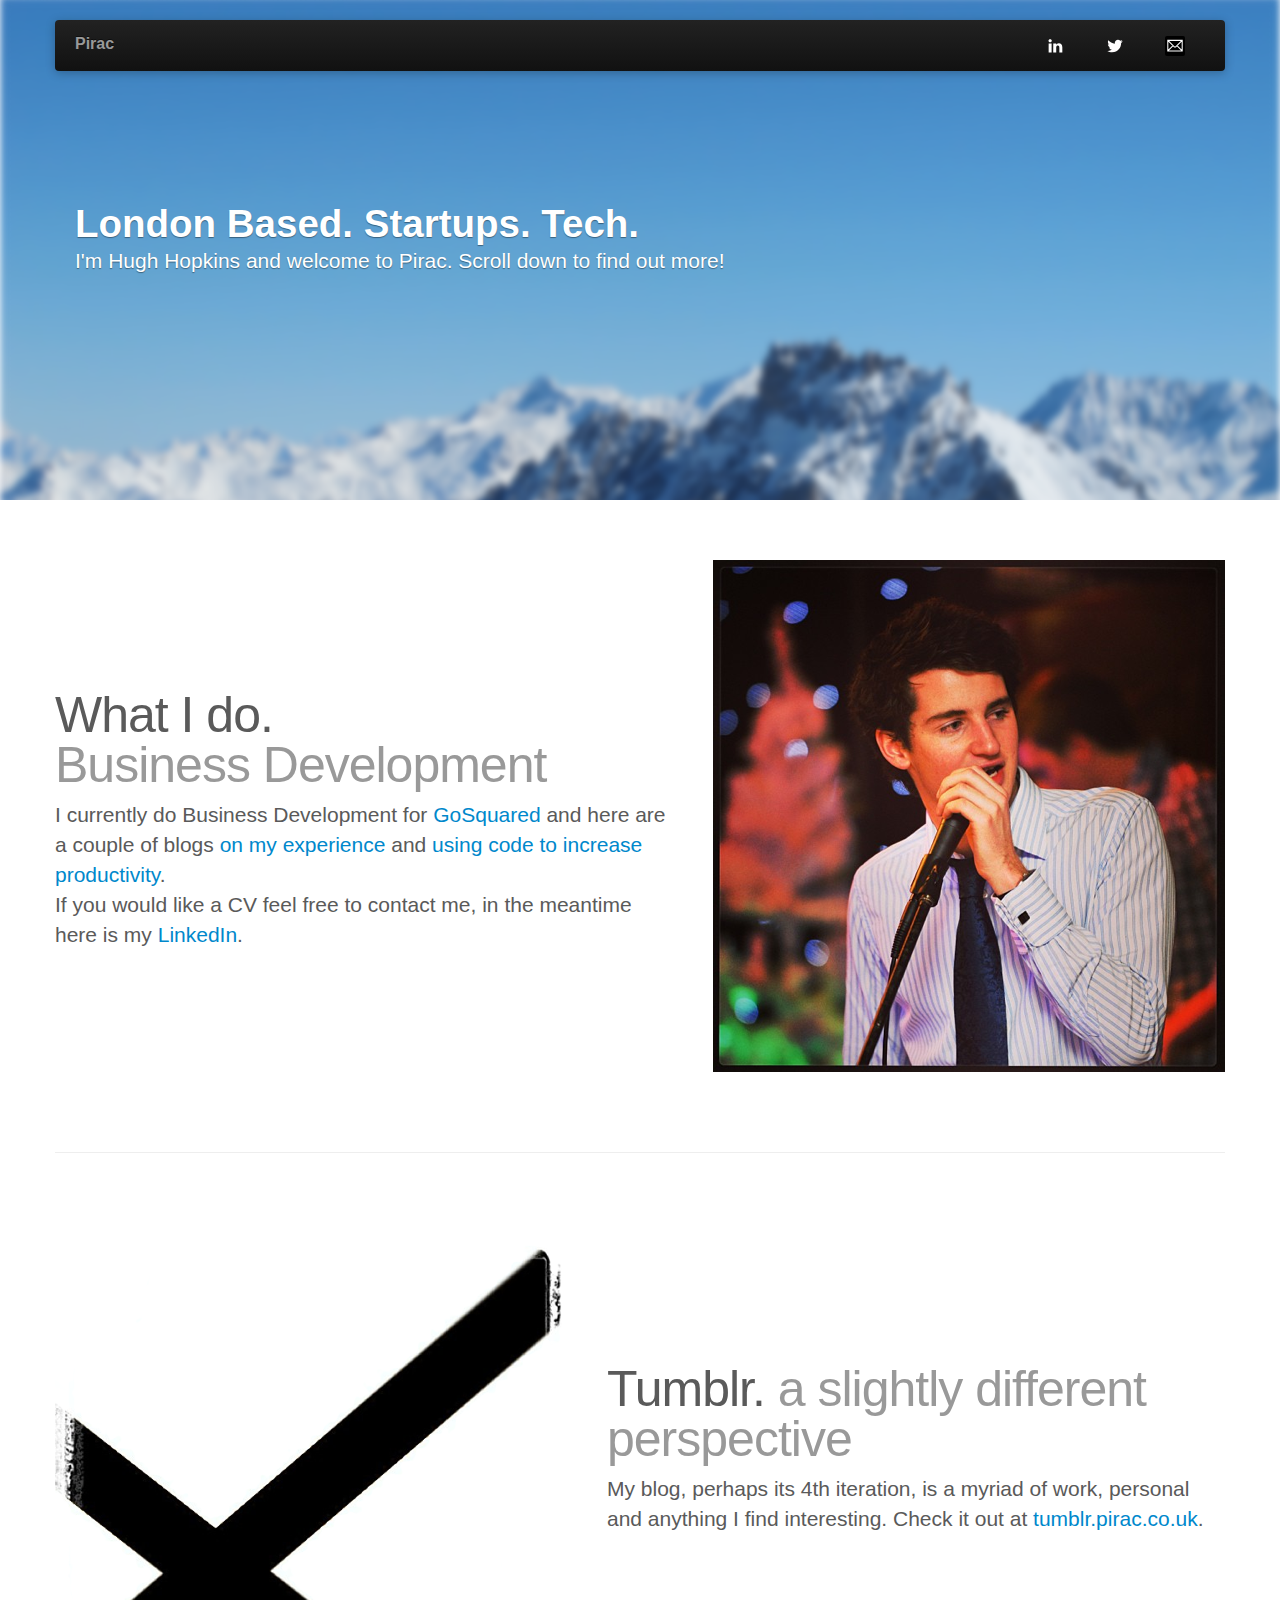
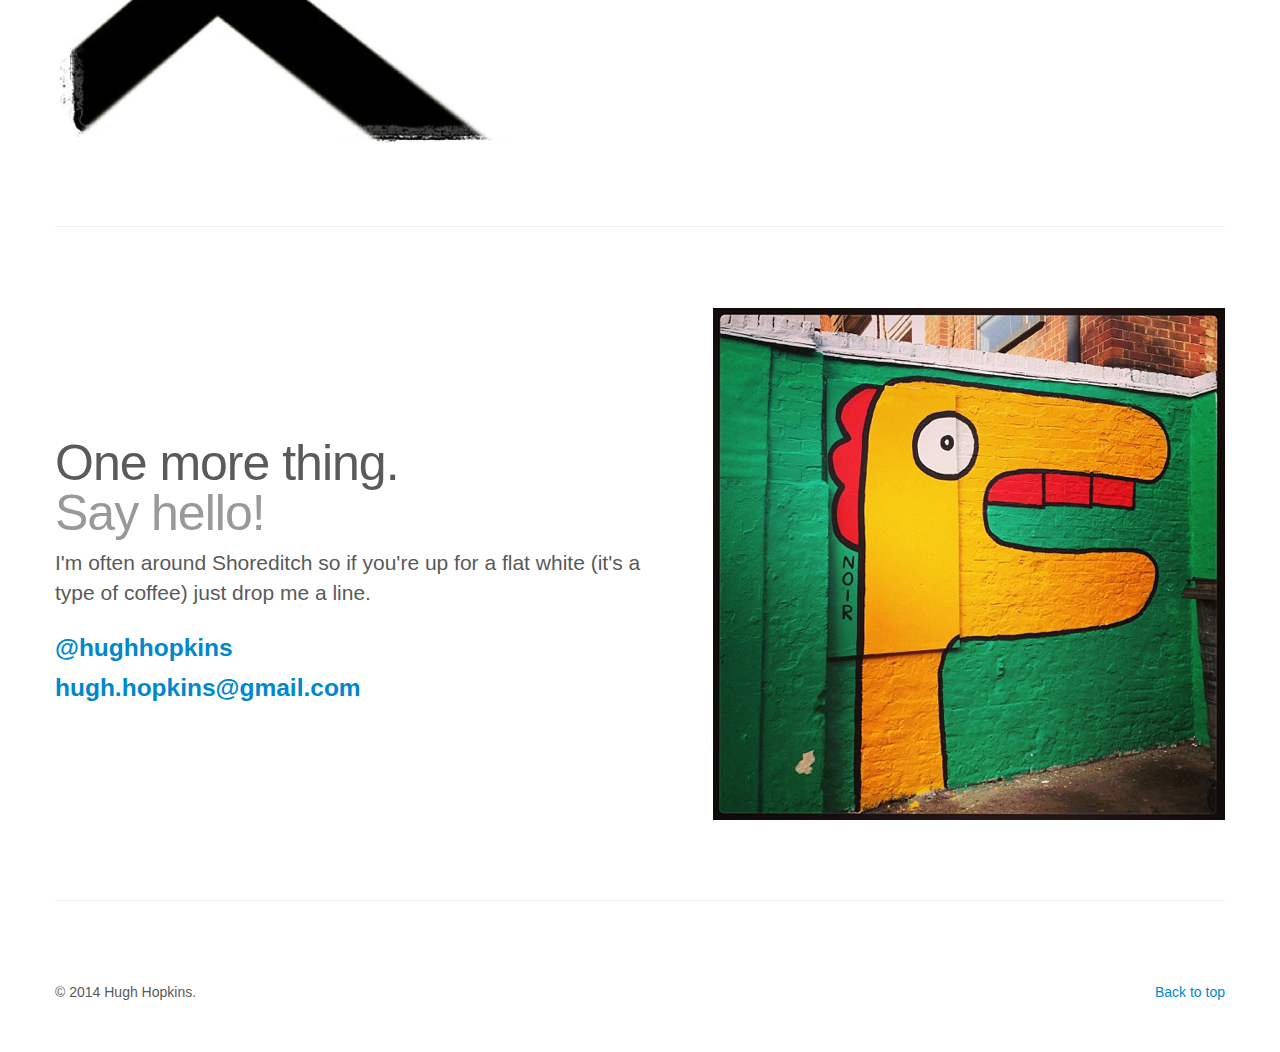
==== index.html @ 7bbf7ff2 "add static site code" ====
<!DOCTYPE html>
<html lang="en">
  <head>
    <meta charset="utf-8">
    <title>Pirac by Hugh Hopkins</title>
    <meta name="viewport" content="width=device-width, initial-scale=1.0">
    <meta name="description" content="">
    <meta name="author" content="">

    <!-- Le styles -->
    <link href="assets/css/bootstrap.css" rel="stylesheet">
    <link href="assets/css/bootstrap-responsive.css" rel="stylesheet">

    <!-- ANALYTICS -->

    <script>
      !function(g,s,q,r,d){r=g[r]=g[r]||function(){(r.q=r.q||[]).push(
      arguments)};d=s.createElement(q);q=s.getElementsByTagName(q)[0];
      d.src='//d1l6p2sc9645hc.cloudfront.net/tracker.js';q.parentNode.
      insertBefore(d,q)}(window,document,'script','_gs');

      _gs('GSN-277625-H');
    </script>

    <!-- global GS tracker -->
    <script>
      !function(g,s,q,r,d){r=g[r]=g[r]||function(){(r.q=r.q||[]).push(
      arguments)};d=s.createElement(q);q=s.getElementsByTagName(q)[0];
      d.src='//d1l6p2sc9645hc.cloudfront.net/tracker.js';q.parentNode.
      insertBefore(d,q)}(window,document,'script','_gs');

      _gs('GSN-132154-C');
    </script>
    
    <style>

    /* GLOBAL STYLES
    -------------------------------------------------- */
    /* Padding below the footer and lighter body text */

    body {
      padding-bottom: 40px;
      color: #5a5a5a;
    }



    /* CUSTOMIZE THE NAVBAR
    -------------------------------------------------- */

    /* Special class on .container surrounding .navbar, used for positioning it into place. */
    .navbar-wrapper {
      position: absolute;
      top: 0;
      left: 0;
      right: 0;
      z-index: 10;
      margin-top: 20px;
      margin-bottom: -90px; /* Negative margin to pull up carousel. 90px is roughly margins and height of navbar. */
    }
    .navbar-wrapper .navbar {

    }

    /* Remove border and change up box shadow for more contrast */
    .navbar .navbar-inner {
      border: 0;
      -webkit-box-shadow: 0 2px 10px rgba(0,0,0,.25);
         -moz-box-shadow: 0 2px 10px rgba(0,0,0,.25);
              box-shadow: 0 2px 10px rgba(0,0,0,.25);
    }

    /* Downsize the brand/project name a bit */
    .navbar .brand {
      padding: 14px 20px 16px; /* Increase vertical padding to match navbar links */
      font-size: 16px;
      font-weight: bold;
      text-shadow: 0 -1px 0 rgba(0,0,0,.5);
    }

    /* Navbar links: increase padding for taller navbar */
    .navbar .nav > li > a {
      padding: 15px 20px;
    }

    /* Offset the responsive button for proper vertical alignment */
    .navbar .btn-navbar {
      margin-top: 10px;
    }



    /* CUSTOMIZE THE CAROUSEL
    -------------------------------------------------- */

    /* Carousel base class */
    .carousel {
      margin-bottom: 60px;
    }

    .carousel .container {
      position: relative;
      z-index: 9;
    }

    .carousel-control {
      height: 80px;
      margin-top: 0;
      font-size: 120px;
      text-shadow: 0 1px 1px rgba(0,0,0,.4);
      background-color: transparent;
      border: 0;
      z-index: 10;
    }

    .carousel .item {
      height: 500px;
    }
    .carousel img {
      position: absolute;
      top: 0;
      left: 0;
      min-width: 100%;
      height: 500px;
    }

    .carousel-caption {
      background-color: transparent;
      position: static;
      max-width: 650px;
      padding: 0 20px;
      margin-top: 200px;
    }
    .carousel-caption h1,
    .carousel-caption .lead {
      margin: 0;
      line-height: 1.25;
      color: #fff;
      text-shadow: 0 1px 1px rgba(0,0,0,.4);
    }
    .carousel-caption .btn {
      margin-top: 10px;
    }



    /* MARKETING CONTENT
    -------------------------------------------------- */

    /* Center align the text within the three columns below the carousel */
    .marketing .span4 {
      text-align: center;
    }
    .marketing h2 {
      font-weight: normal;
    }
    .marketing .span4 p {
      margin-left: 10px;
      margin-right: 10px;
    }


    /* Featurettes
    ------------------------- */

    .featurette-divider {
      margin: 80px 0; /* Space out the Bootstrap <hr> more */
    }
    .featurette {
      padding-top: 120px; /* Vertically center images part 1: add padding above and below text. */
      overflow: hidden; /* Vertically center images part 2: clear their floats. */
    }
    .featurette-image {
      margin-top: -120px; /* Vertically center images part 3: negative margin up the image the same amount of the padding to center it. */
    }

    /* Give some space on the sides of the floated elements so text doesn't run right into it. */
    .featurette-image.pull-left {
      margin-right: 40px;
    }
    .featurette-image.pull-right {
      margin-left: 40px;
    }

    /* Thin out the marketing headings */
    .featurette-heading {
      font-size: 50px;
      font-weight: 300;
      line-height: 1;
      letter-spacing: -1px;
    }



    /* RESPONSIVE CSS
    -------------------------------------------------- */

    @media (max-width: 979px) {

      .container.navbar-wrapper {
        margin-bottom: 0;
        width: auto;
      }
      .navbar-inner {
        border-radius: 0;
        margin: -20px 0;
      }

      .carousel .item {
        height: 500px;
      }
      .carousel img {
        width: auto;
        height: 500px;
      }

      .featurette {
        height: auto;
        padding: 0;
      }
      .featurette-image.pull-left,
      .featurette-image.pull-right {
        display: block;
        float: none;
        max-width: 40%;
        margin: 0 auto 20px;
      }
    }


    @media (max-width: 767px) {

      .navbar-inner {
        margin: -20px;
      }

      .carousel {
        margin-left: -20px;
        margin-right: -20px;
      }
      .carousel .container {

      }
      .carousel .item {
        height: 300px;
      }
      .carousel img {
        height: 300px;
      }
      .carousel-caption {
        width: 65%;
        padding: 0 70px;
        margin-top: 100px;
      }
      .carousel-caption h1 {
        font-size: 30px;
      }
      .carousel-caption .lead,
      .carousel-caption .btn {
        font-size: 18px;
      }

      .marketing .span4 + .span4 {
        margin-top: 40px;
      }

      .featurette-heading {
        font-size: 30px;
      }
      .featurette .lead {
        font-size: 18px;
        line-height: 1.5;
      }

    }
    </style>

    <!-- HTML5 shim, for IE6-8 support of HTML5 elements -->
    <!--[if lt IE 9]>
      <script src="assets/js/html5shiv.js"></script>
    <![endif]-->

    <!-- Fav and touch icons -->
    <link rel="apple-touch-icon-precomposed" sizes="144x144" href="assets/ico/apple-touch-icon-144-precomposed.png">
    <link rel="apple-touch-icon-precomposed" sizes="114x114" href="assets/ico/apple-touch-icon-114-precomposed.png">
      <link rel="apple-touch-icon-precomposed" sizes="72x72" href="assets/ico/apple-touch-icon-72-precomposed.png">
                    <link rel="apple-touch-icon-precomposed" href="assets/ico/apple-touch-icon-57-precomposed.png">
                                   <link rel="shortcut icon" href="assets/img/faviconX.png">
  <script type="text/javascript">

  var _gaq = _gaq || [];
  _gaq.push(['_setAccount', 'UA-30481511-1']);
  _gaq.push(['_setDomainName', 'pirac.co.uk']);
  _gaq.push(['_trackPageview']);

  (function() {
    var ga = document.createElement('script'); ga.type = 'text/javascript'; ga.async = true;
    ga.src = ('https:' == document.location.protocol ? 'https://ssl' : 'http://www') + '.google-analytics.com/ga.js';
    var s = document.getElementsByTagName('script')[0]; s.parentNode.insertBefore(ga, s);
  })();

</script>
  </head>

  <body>



    <!-- NAVBAR
    ================================================== -->
    <div class="navbar-wrapper">
      <!-- Wrap the .navbar in .container to center it within the absolutely positioned parent. -->
      <div class="container">

        <div class="navbar navbar-inverse">
          <div class="navbar-inner">
            <!-- Responsive Navbar Part 1: Button for triggering responsive navbar (not covered in tutorial). Include responsive CSS to utilize. -->
            <button type="button" class="btn btn-navbar" data-toggle="collapse" data-target=".nav-collapse">
              <span class="icon-bar"></span>
              <span class="icon-bar"></span>
              <span class="icon-bar"></span>
            </button>
            <a class="brand" href="#">Pirac</a>
            <!-- Responsive Navbar Part 2: Place all navbar contents you want collapsed withing .navbar-collapse.collapse. -->
            <!--
            <div class="nav-collapse collapse">
              <ul class="nav">
                <li class="active"><a href="#">Home</a></li>
                <li><a href="#about">About</a></li>
                <li><a href="#contact">Contact</a></li>
                <!-- Read about Bootstrap dropdowns at http://twitter.github.com/bootstrap/javascript.html#dropdowns -->
                <!--<li class="dropdown">
                  <a href="#" class="dropdown-toggle" data-toggle="dropdown">Dropdown <b class="caret"></b></a>
                  <ul class="dropdown-menu">
                    <li><a href="#">Action</a></li>
                    <li><a href="#">Another action</a></li>
                    <li><a href="#">Something else here</a></li>
                    <li class="divider"></li>
                    <li class="nav-header">Nav header</li>
                    <li><a href="#">Separated link</a></li>
                    <li><a href="#">One more separated link</a></li>
                  </ul>
                -->
                </li>
              </ul>
              <ul class="nav pull-right">
                    <li><a href="http://uk.linkedin.com/in/hughhopkins/" target="_blank" title="My LinkedIn profile"><img src="assets/img/linkedin.svg" width="20" height="20"  onclick="_gs('event', 'Clicked LinkedIn Header');"></a></li>
                    <li><a class="external" href="https://twitter.com/hughhopkins" target="_blank" title="My Twitter feed"><img src="assets/img/twitter.svg" width="20" height="20" onclick="_gs('event', 'Clicked @hughhopkins Header');"></a></li>
                    <li><a class="external" href="mailto:hugh.hopkins@gmail.com" title="My Email"><img src="assets/img/mailicon.svg" width="20" height="20" onclick="_gs('event', 'Clicked on email Header');"></a></li>
                </ul>
            </div><!--/.nav-collapse -->
          </div><!-- /.navbar-inner -->
        </div><!-- /.navbar -->

      </div> <!-- /.container -->
    </div><!-- /.navbar-wrapper -->



    <!-- Carousel
    ================================================== -->
    <div id="myCarousel" class="carousel slide">
      <div class="carousel-inner">
        <div class="item active">
          <img src="assets/img/meribel3.png" alt="">
          <div class="container">
            <div class="carousel-caption">
              <h1>London Based. Startups. Tech.</h1>
              <p class="lead">I'm Hugh Hopkins and welcome to Pirac. Scroll down to find out more!</p>
            </div>
          </div>
        </div>
      </div>
    </div><!-- /.carousel -->



    <!-- Marketing messaging and featurettes
    ================================================== -->
    <!-- Wrap the rest of the page in another container to center all the content. -->

    <div class="container marketing">


      <!-- START THE FEATURETTES -->

      <div class="featurette">
        <img class="featurette-image pull-right" src="assets/img/instaprofilepic_Hugh_Hopkins.png">
        <h2 class="featurette-heading">What I do.<br><span class="muted">Business Development</span></h2>
        <p class="lead">I currently do Business Development for <a href="https://www.gosquared.com/" target="_blank" onclick="_gs('event', 'Clicked GoSquared Link');">GoSquared</a> and here are a couple of blogs <a href="http://tumblr.pirac.co.uk/post/47308486693/working-at-peerindex" target="_blank" onclick="_gs('event', 'Clicked Working at PeerIndex Post');">on my experience</a> and <a href="http://tumblr.pirac.co.uk/post/48634441653/how-50-lines-of-python-saved-my-sanity" target="_blank" onclick="_gs('event', 'Clicked 50 Lines of Python Post');">using code to increase productivity</a>.
          <br>
          If you would like a CV feel free to contact me, in the meantime here is my <a href="http://uk.linkedin.com/in/hughhopkins/" target="_blank" onclick="_gs('event', 'Clicked LinkedIn');">LinkedIn</a>.
      </div>

      <hr class="featurette-divider">

      <div class="featurette">
        <a href="http://www.tumblr.pirac.co.uk" target="_blank" onclick="_gs('event', 'Clicked Tumblr Blog Image');"><img class="featurette-image pull-left" src="assets/img/piractumblr.png"></a>
        <h2 class="featurette-heading">Tumblr. <span class="muted">a slightly different perspective</span></h2>
        <p class="lead">My blog, perhaps its 4th iteration, is a myriad of work, personal and anything I find interesting. Check it out at <a href="http://www.tumblr.pirac.co.uk" target="_blank" onclick="_gs('event', 'Clicked Tumblr Blog');">tumblr.pirac.co.uk</a>.</p>
      </div>

      <hr class="featurette-divider">

      <div class="featurette">
        <img class="featurette-image pull-right" src="assets/img/shoreditch.png">
        <h2 class="featurette-heading">One more thing. <br><span class="muted">Say hello!</span></h2>
        <p class="lead">I'm often around Shoreditch so if you're up for a flat white (it's a type of coffee) just drop me a line.</p>
        <h3>
        <a href="https://www.twitter.com/hughhopkins" target="_blank" onclick="_gs('event', 'Clicked @hughhopkins');">@hughhopkins</a>
        <br>
        <a href="mailto:hugh.hopkins@gmail.com" onclick="_gs('event', 'Clicked on email');">hugh.hopkins@gmail.com</a>
        </h3>
      </div>

      <hr class="featurette-divider">

      <!-- /END THE FEATURETTES -->


      <!-- FOOTER -->
      <footer>
        <p class="pull-right"><a href="#">Back to top</a></p>
        <p>&copy; 2014 Hugh Hopkins.</p>
      </footer>

    </div><!-- /.container -->



    <!-- Le javascript
    ================================================== -->
    <!-- Placed at the end of the document so the pages load faster -->
    <script src="assets/js/jquery.js"></script>
    <script src="assets/js/bootstrap-transition.js"></script>
    <script src="assets/js/bootstrap-alert.js"></script>
    <script src="assets/js/bootstrap-modal.js"></script>
    <script src="assets/js/bootstrap-dropdown.js"></script>
    <script src="assets/js/bootstrap-scrollspy.js"></script>
    <script src="assets/js/bootstrap-tab.js"></script>
    <script src="assets/js/bootstrap-tooltip.js"></script>
    <script src="assets/js/bootstrap-popover.js"></script>
    <script src="assets/js/bootstrap-button.js"></script>
    <script src="assets/js/bootstrap-collapse.js"></script>
    <script src="assets/js/bootstrap-carousel.js"></script>
    <script src="assets/js/bootstrap-typeahead.js"></script>
    <script>
      !function ($) {
        $(function(){
          // carousel demo
          $('#myCarousel').carousel()
        })
      }(window.jQuery)
    </script>
    <script src="assets/js/holder/holder.js"></script>
<!-- Note section:
1. All of the src directories at the beginning have been changes from "../a" to "a"
-->
  </body>
</html>
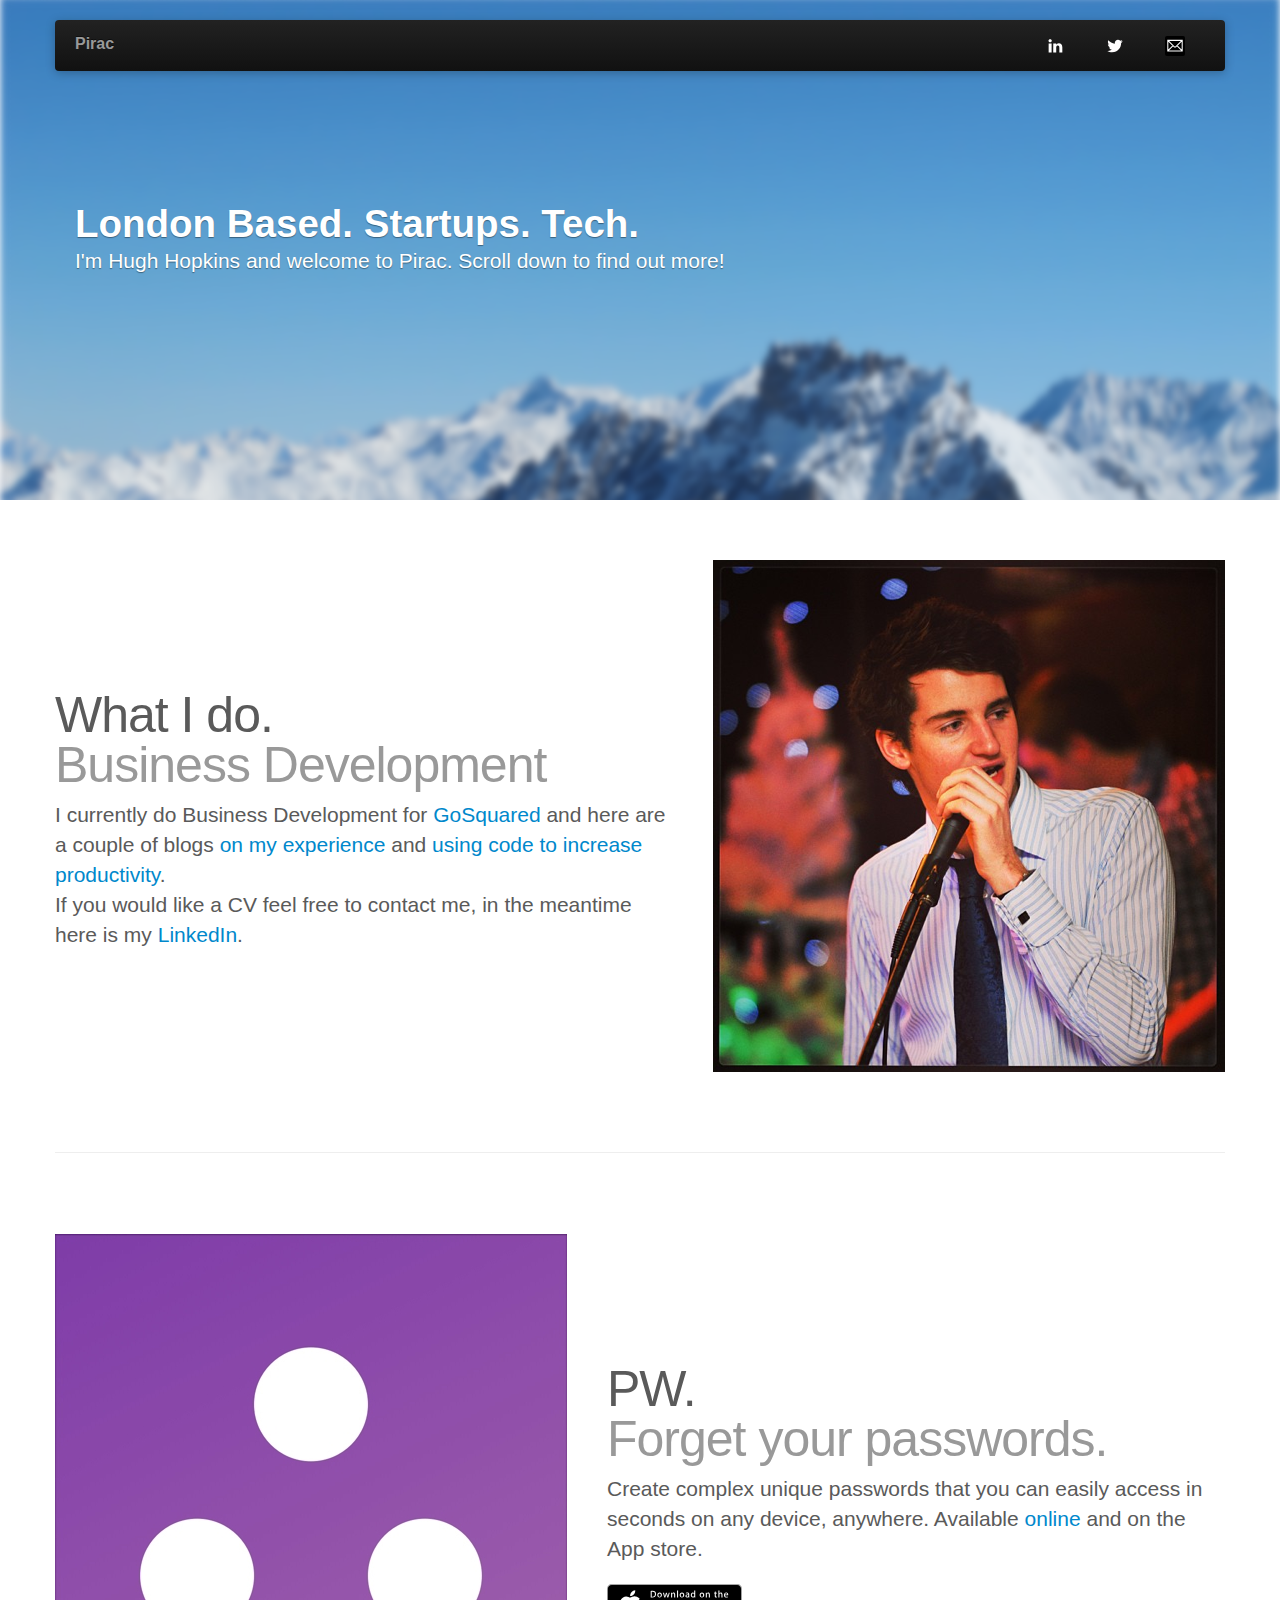
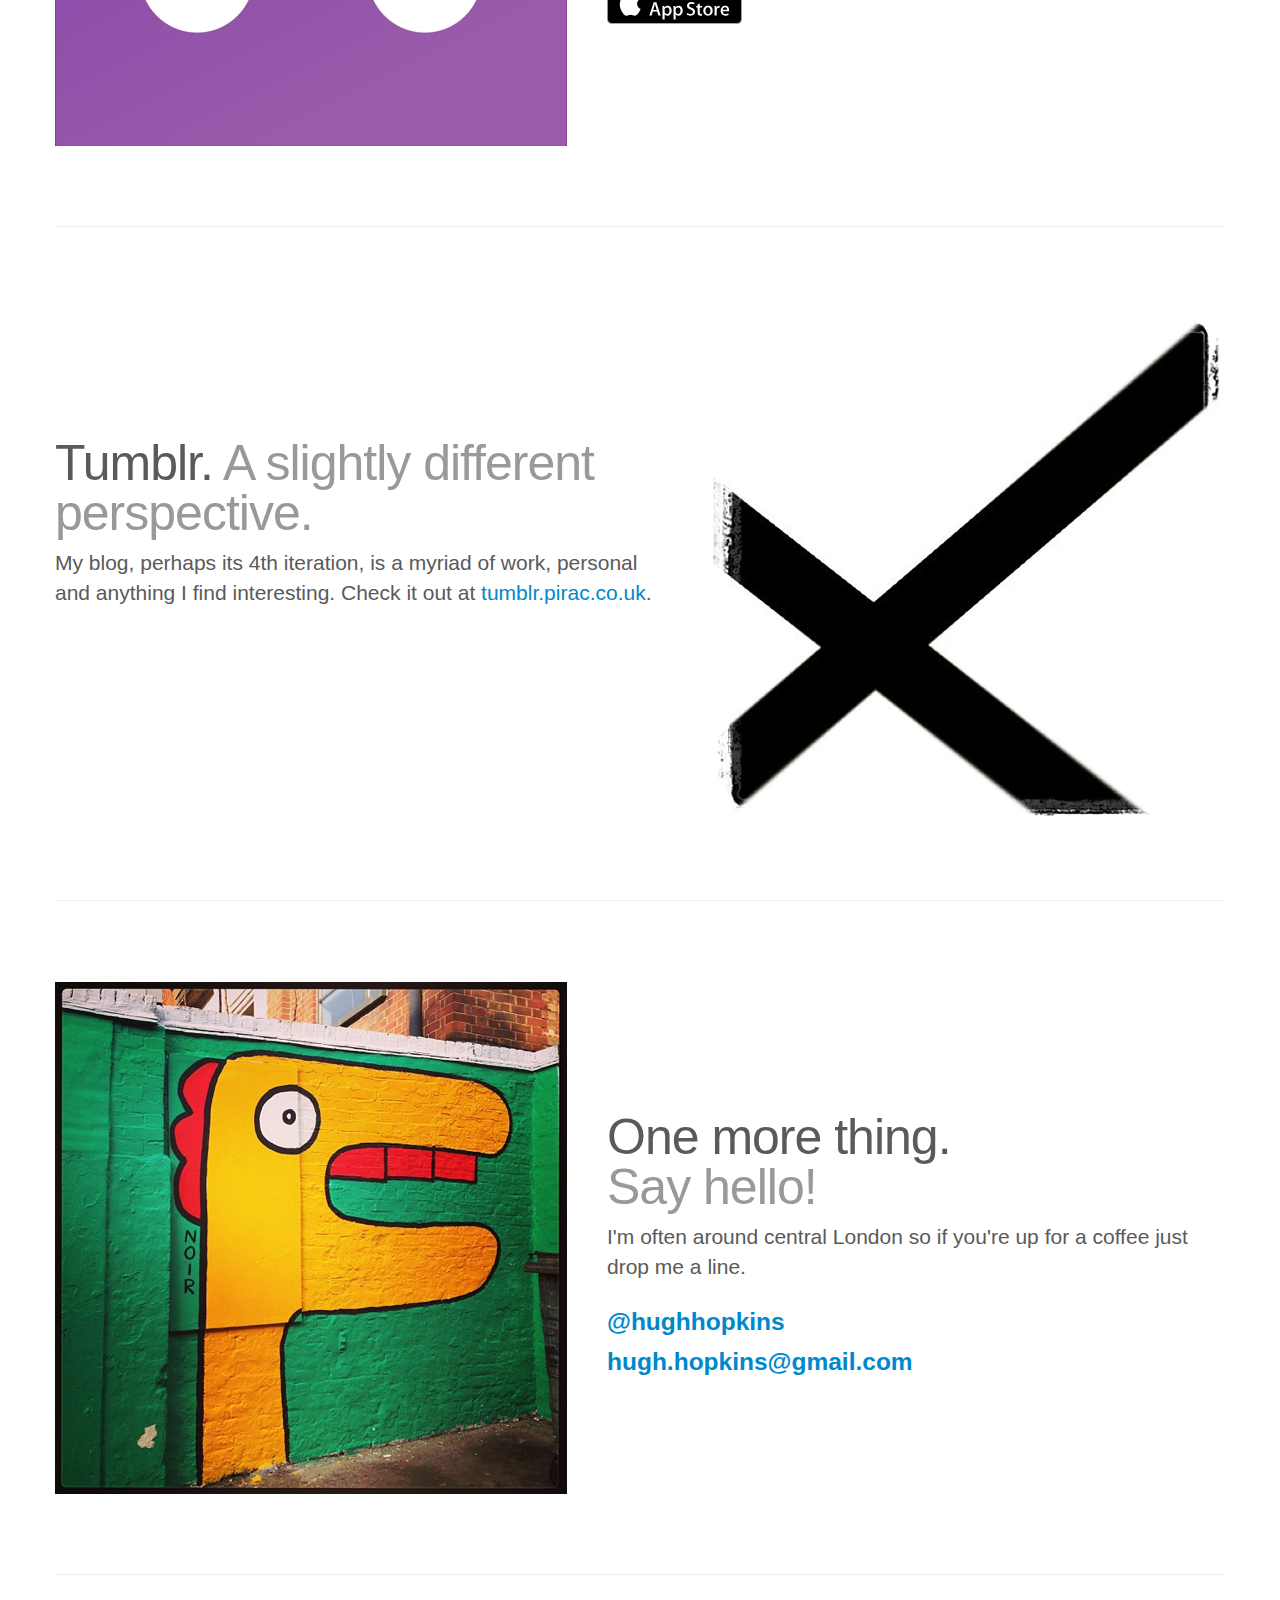
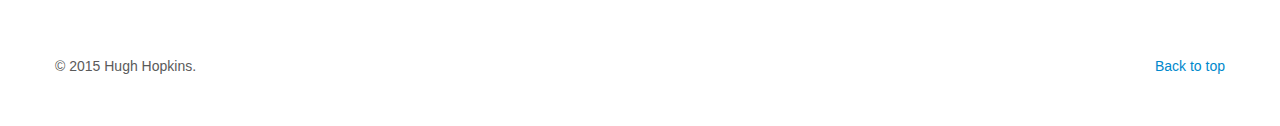
==== commit 0f4e5dd8: "2015 updates also add PW" ====
--- a/index.html
+++ b/index.html
@@ -11,27 +11,17 @@
     <link href="assets/css/bootstrap.css" rel="stylesheet">
     <link href="assets/css/bootstrap-responsive.css" rel="stylesheet">
 
-    <!-- ANALYTICS -->
-
+    <!-- GoSquared -->
     <script>
       !function(g,s,q,r,d){r=g[r]=g[r]||function(){(r.q=r.q||[]).push(
       arguments)};d=s.createElement(q);q=s.getElementsByTagName(q)[0];
       d.src='//d1l6p2sc9645hc.cloudfront.net/tracker.js';q.parentNode.
       insertBefore(d,q)}(window,document,'script','_gs');
 
-      _gs('GSN-277625-H');
+      _gs('GSN-132154-C'); // allTrafic
+      _gs('GSN-277625-H'); // Pirac
     </script>
 
-    <!-- global GS tracker -->
-    <script>
-      !function(g,s,q,r,d){r=g[r]=g[r]||function(){(r.q=r.q||[]).push(
-      arguments)};d=s.createElement(q);q=s.getElementsByTagName(q)[0];
-      d.src='//d1l6p2sc9645hc.cloudfront.net/tracker.js';q.parentNode.
-      insertBefore(d,q)}(window,document,'script','_gs');
-
-      _gs('GSN-132154-C');
-    </script>
-    
     <style>
 
     /* GLOBAL STYLES
@@ -395,17 +385,26 @@
       <hr class="featurette-divider">
 
       <div class="featurette">
-        <a href="http://www.tumblr.pirac.co.uk" target="_blank" onclick="_gs('event', 'Clicked Tumblr Blog Image');"><img class="featurette-image pull-left" src="assets/img/piractumblr.png"></a>
-        <h2 class="featurette-heading">Tumblr. <span class="muted">a slightly different perspective</span></h2>
+        <a href="http://www.pwapp.io" target="_blank" onclick="_gs('event', 'Clicked pwapp.io Image');"><img class="featurette-image pull-left" src="assets/img/iTunesArtwork-512.jpg"></a>
+        <h2 class="featurette-heading">PW. <br><span class="muted">Forget your passwords.</span></h2>
+        <p class="lead">Create complex unique passwords that you can easily access in seconds on any device, anywhere. Available <a href="http://www.pwapp.io/?utm_source=pirac&utm_medium=site&utm_term=siteLink&utm_campaign=piracLink" target="_blank" onclick="_gs('event', 'Clicked pwapp.io');">online</a> and on the App store.</p>
+        <p><a href="https://appsto.re/gb/q88G6.i" target="_blank"><img src="assets/img/Download_on_the_App_Store_Badge_US-UK_135x40.svg"/></a></p>
+      </div>
+
+      <hr class="featurette-divider">
+
+      <div class="featurette">
+        <img class="featurette-image pull-right" src="assets/img/piractumblr.png">
+        <h2 class="featurette-heading">Tumblr. <span class="muted">A slightly different perspective.</span></h2>
         <p class="lead">My blog, perhaps its 4th iteration, is a myriad of work, personal and anything I find interesting. Check it out at <a href="http://www.tumblr.pirac.co.uk" target="_blank" onclick="_gs('event', 'Clicked Tumblr Blog');">tumblr.pirac.co.uk</a>.</p>
       </div>
 
       <hr class="featurette-divider">
 
       <div class="featurette">
-        <img class="featurette-image pull-right" src="assets/img/shoreditch.png">
+        <a href="http://www.tumblr.pirac.co.uk" target="_blank" onclick="_gs('event', 'Clicked Tumblr Blog Image');"><img class="featurette-image pull-left" src="assets/img/shoreditch.png"></a>
         <h2 class="featurette-heading">One more thing. <br><span class="muted">Say hello!</span></h2>
-        <p class="lead">I'm often around Shoreditch so if you're up for a flat white (it's a type of coffee) just drop me a line.</p>
+        <p class="lead">I'm often around central London so if you're up for a coffee just drop me a line.</p>
         <h3>
         <a href="https://www.twitter.com/hughhopkins" target="_blank" onclick="_gs('event', 'Clicked @hughhopkins');">@hughhopkins</a>
         <br>
@@ -421,7 +420,7 @@
       <!-- FOOTER -->
       <footer>
         <p class="pull-right"><a href="#">Back to top</a></p>
-        <p>&copy; 2014 Hugh Hopkins.</p>
+        <p>&copy; 2015 Hugh Hopkins.</p>
       </footer>
 
     </div><!-- /.container -->
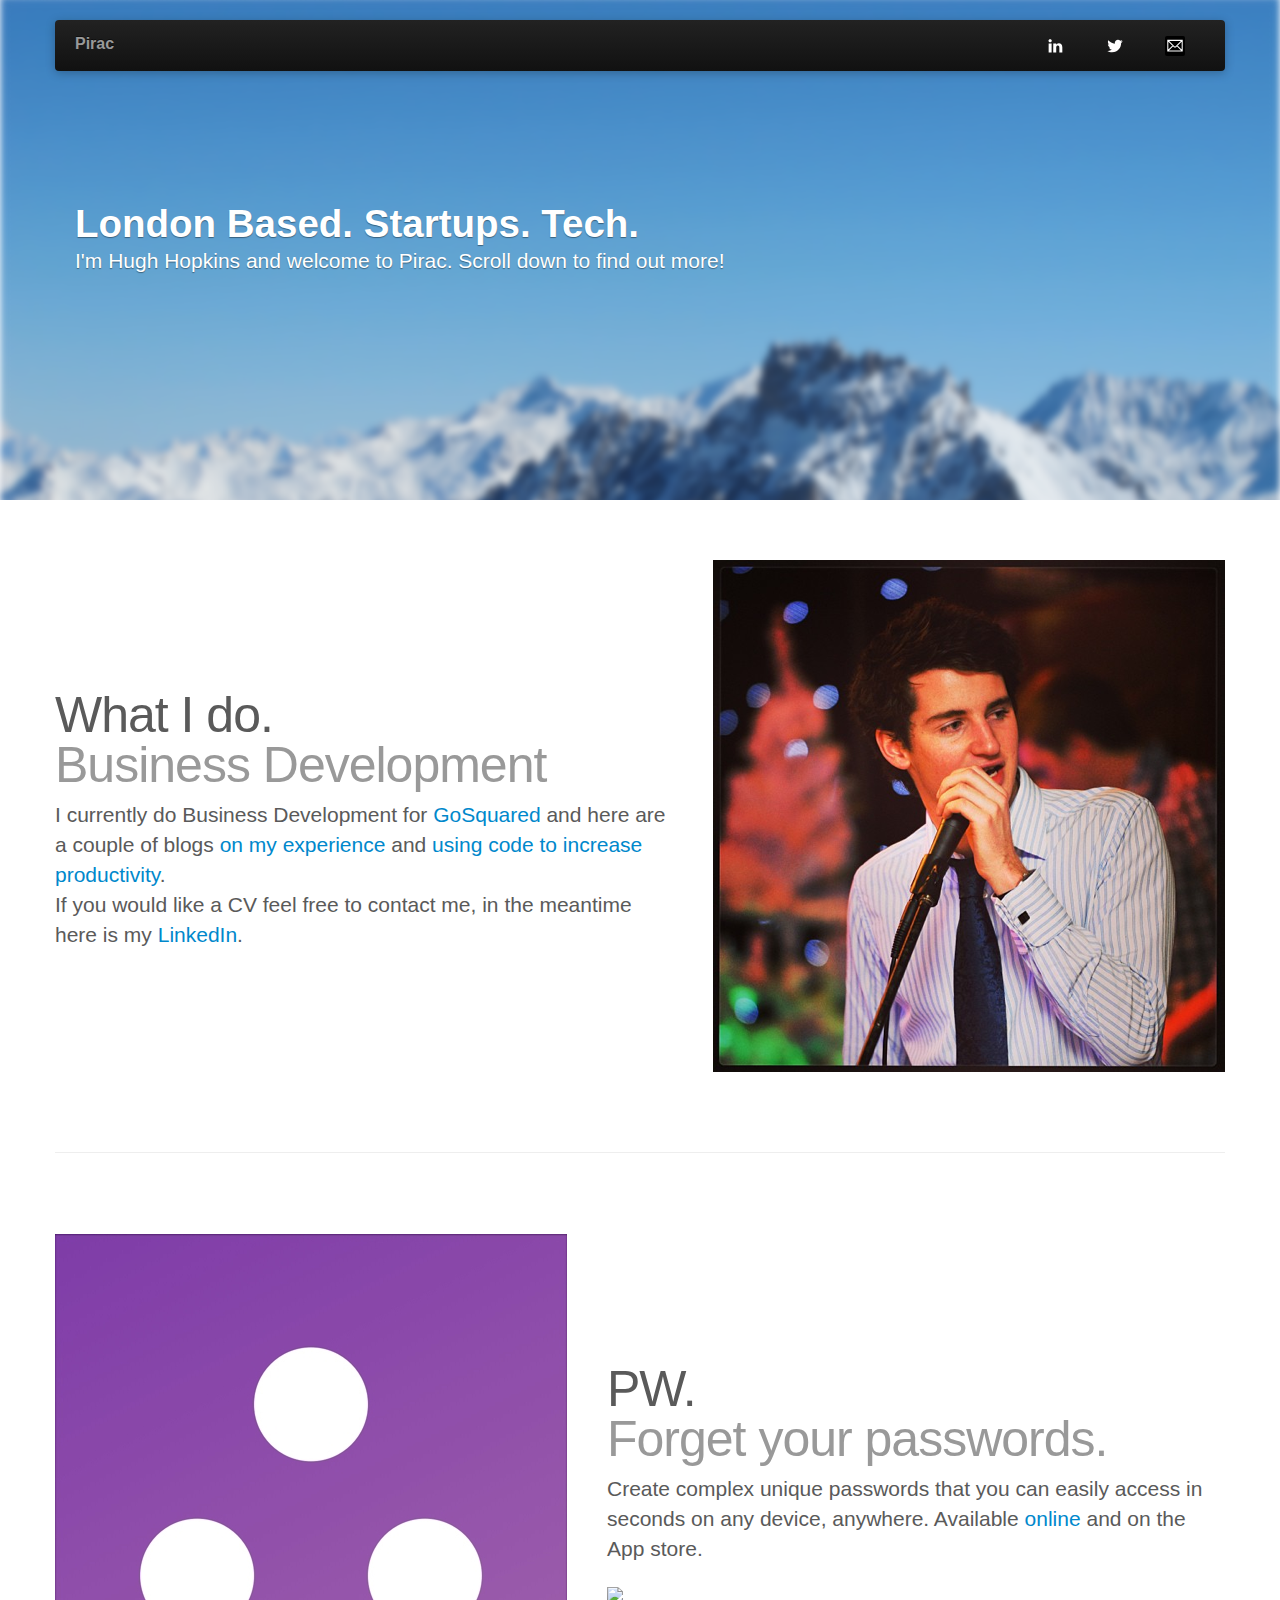
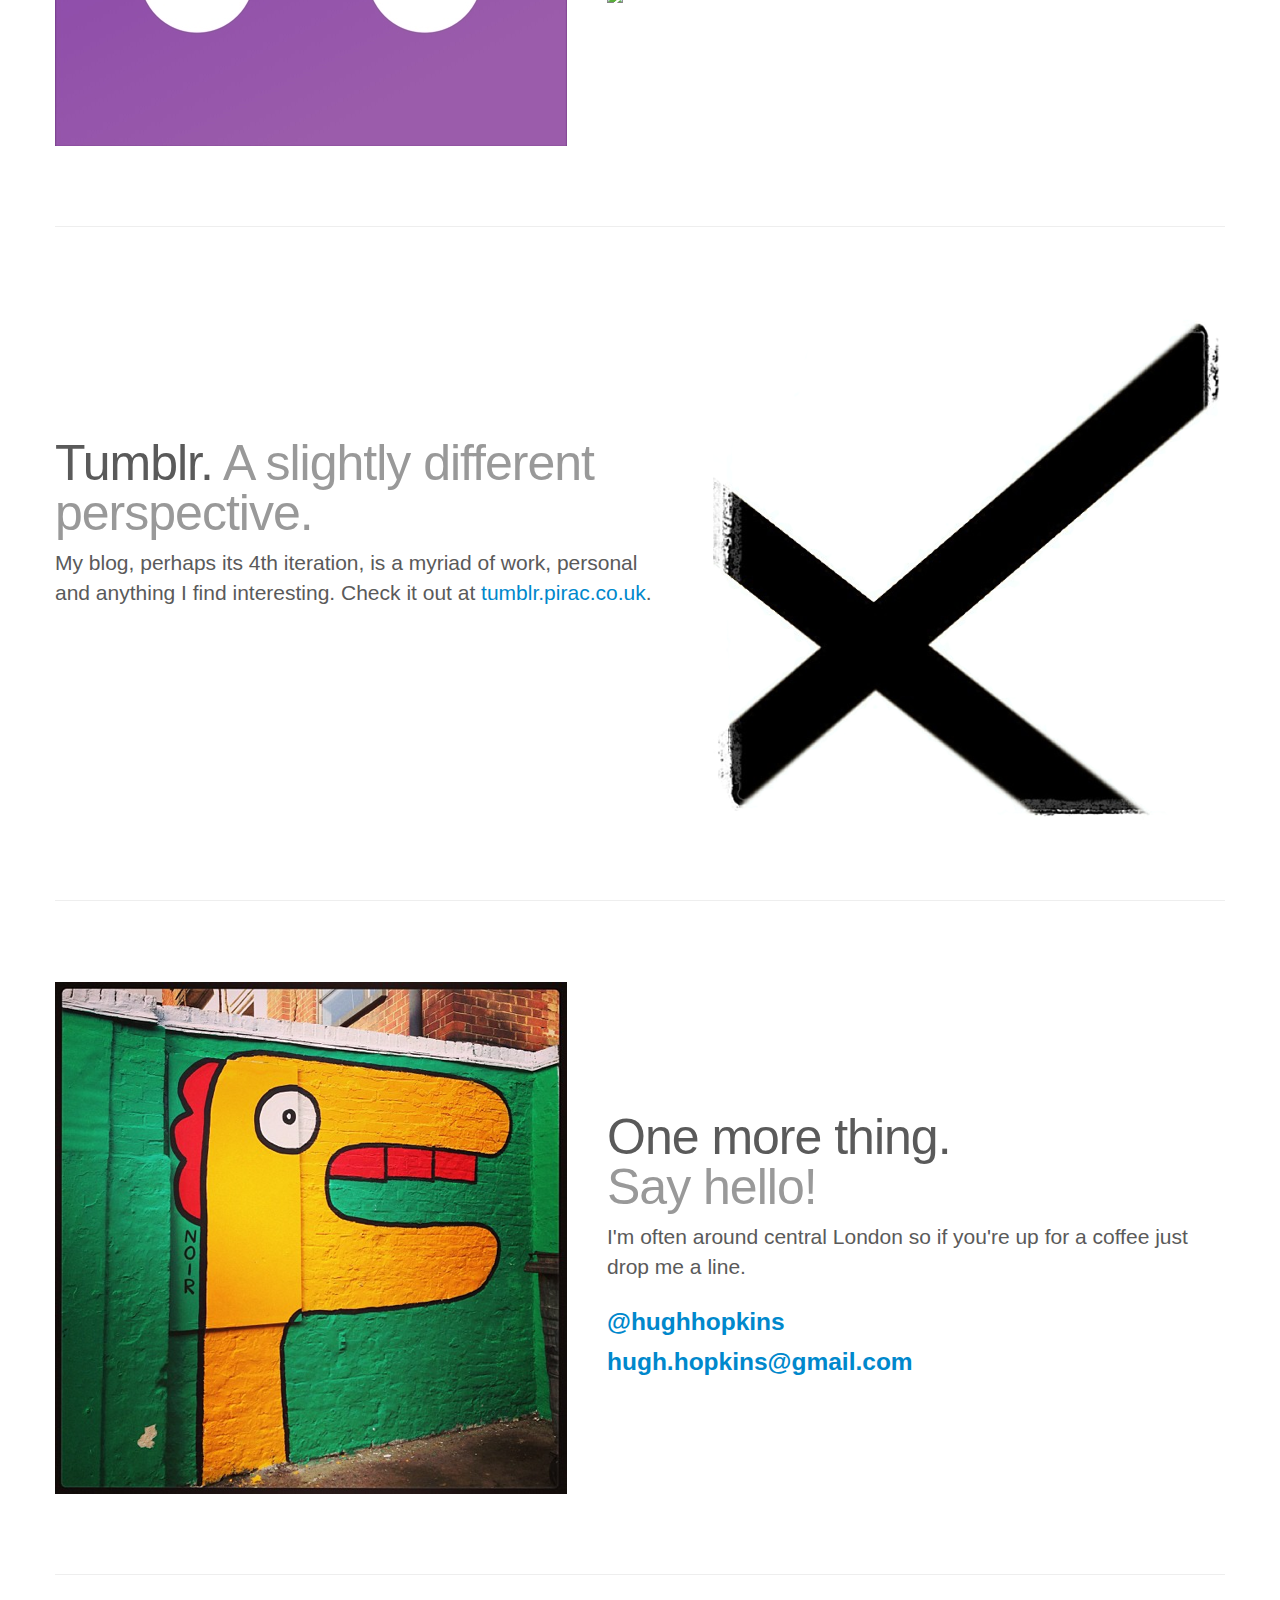
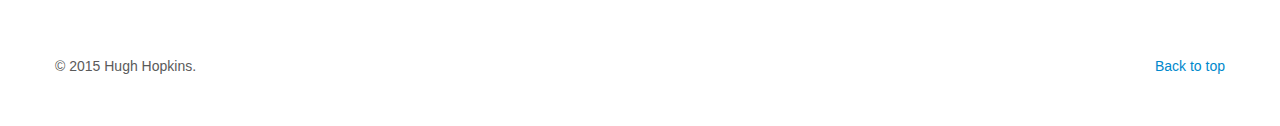
==== commit 82310787: "change image link" ====
--- a/index.html
+++ b/index.html
@@ -388,7 +388,7 @@
         <a href="http://www.pwapp.io" target="_blank" onclick="_gs('event', 'Clicked pwapp.io Image');"><img class="featurette-image pull-left" src="assets/img/iTunesArtwork-512.jpg"></a>
         <h2 class="featurette-heading">PW. <br><span class="muted">Forget your passwords.</span></h2>
         <p class="lead">Create complex unique passwords that you can easily access in seconds on any device, anywhere. Available <a href="http://www.pwapp.io/?utm_source=pirac&utm_medium=site&utm_term=siteLink&utm_campaign=piracLink" target="_blank" onclick="_gs('event', 'Clicked pwapp.io');">online</a> and on the App store.</p>
-        <p><a href="https://appsto.re/gb/q88G6.i" target="_blank"><img src="assets/img/Download_on_the_App_Store_Badge_US-UK_135x40.svg"/></a></p>
+        <p><a href="https://appsto.re/gb/q88G6.i" target="_blank"><img src="http://pwapp.io/images/Download_on_the_App_Store_Badge_US-UK_135x40.svg"/></a></p>
       </div>
 
       <hr class="featurette-divider">
